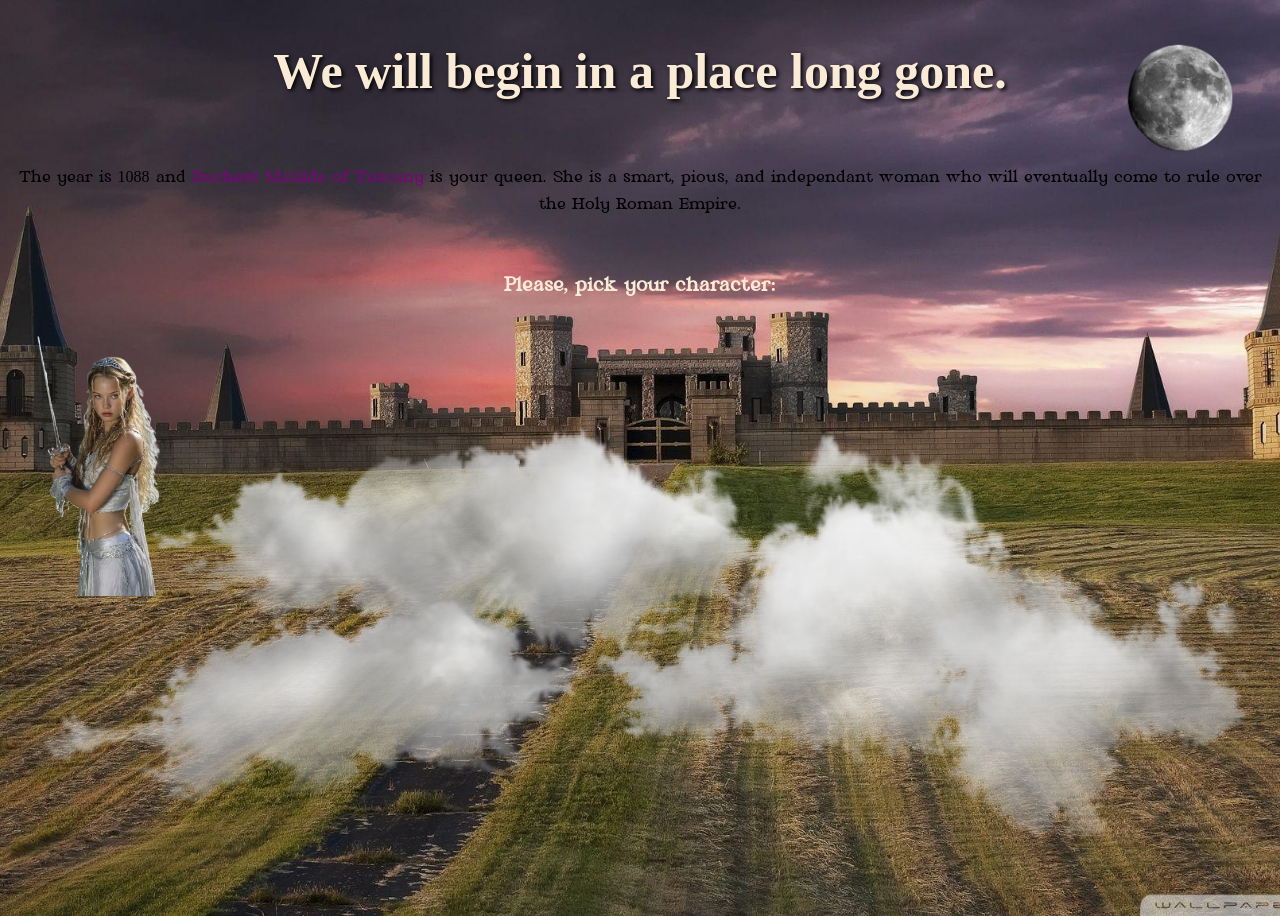
==== environ/env.02.html @ d57df48c "update" ====
<!doctype html>
<html lang="en">
<head>
    <meta charset="utf-8">
    <title>Castle RPG</title>
    <link href="env02.css" rel="stylesheet" type="text/css">
</head>

<div class="main-page">
    <body>
        <h1>We will begin in a place long gone.</h1>
        <p>
            The year is 1088 and 
            <span style="color:purple;">Duchess Matilda of Tuscany</span> 
            is your queen. She is a smart, pious, and independant woman who will eventually come to rule over the Holy Roman Empire.
        </p>

        <h3>Please, pick your character:</h3>
        <img src="second.png" width="200">
    </body>
</div>

<div class="clouds">
    <img src="clouds.png" width="2000">
</div>

<div class="moon">
     <img class="moon" src="moon.png" alt="moon" >
</div>
---- environ/env02.css ----
body {
  background-image: url("163878.jpg");
}

body {
background-image: url("163878.jpg");
background-size: cover; 
background-repeat: no-repeat; 
background-position: center; 
height: 100vh; 
}

h1 {
  text-align: center;
  color:antiquewhite;
  text-shadow: 2px 2px 4px #000000;
  font-family: BLKCHCRY;
  font-size: 50px
}

p {
    text-align: center;
    color: darkgray
    text-shadow: 2px 2px 4px #a9a9a9;
    font-family: headstone
}

@font-face {
    font-family: BLKCHCRY;
    src: url(BLKCHCRY.ttf);
}

@font-face {
    font-family: headstone;
    src: url(headstone.ttf);
}

h3 {
    font-family: headstone;
    text-align: center;
    color: antiquewhite;
}

.toolbar {
  display: flex;
  gap: 16px;
  align-items: center;
}
.toolbar .spacer {
  flex: 1 1 auto;
}

.mainpage {
    display: flex;
    gap: 20px;
}

.main-page {
    display: flex;
    flex-direction: column;
    gap: 1rem;
    margin-bottom: 0%;
}

.clouds {
    display: flex;
    justify-content: center;
    align-items: center;
    gap: 30px;
    margin-top: -250px;
}

.moon {
    position: absolute;
    top: 20px;
    right: 20px;
    width: 120px;   
    height: auto;   
     z-index: 1;
}

h1 {
    position: relative;
    z-index: 10; 
}
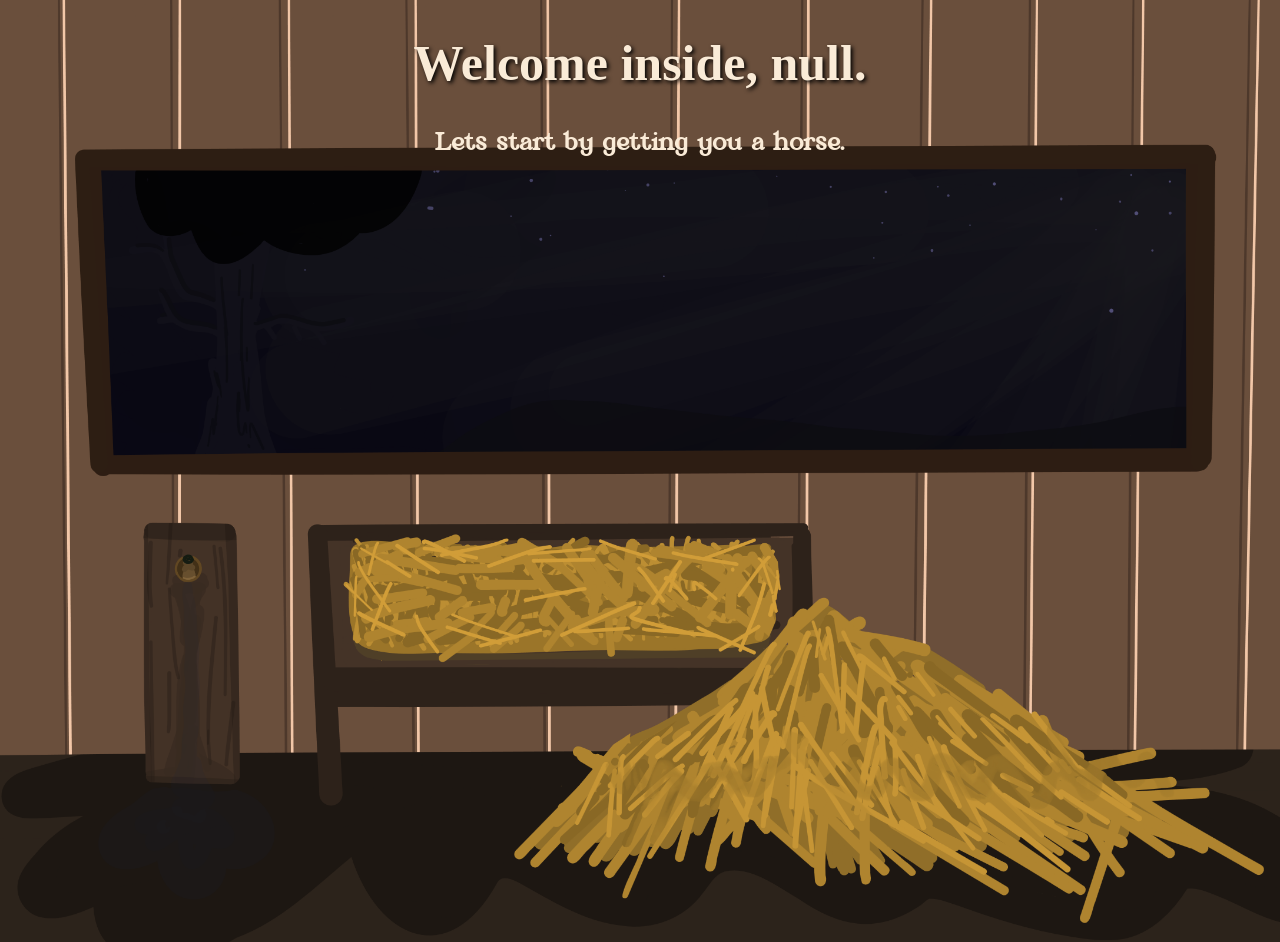
==== commit f1b349c5: "lab4" ====
--- a/environ/env.02.html
+++ b/environ/env.02.html
@@ -2,28 +2,17 @@
 <html lang="en">
 <head>
     <meta charset="utf-8">
-    <title>Castle RPG</title>
+    <title>Inside the Stable</title>
     <link href="env02.css" rel="stylesheet" type="text/css">
 </head>
 
-<div class="main-page">
-    <body>
-        <h1>We will begin in a place long gone.</h1>
-        <p>
-            The year is 1088 and 
-            <span style="color:purple;">Duchess Matilda of Tuscany</span> 
-            is your queen. She is a smart, pious, and independant woman who will eventually come to rule over the Holy Roman Empire.
-        </p>
+<body>
 
-        <h3>Please, pick your character:</h3>
-        <img src="second.png" width="200">
-    </body>
-</div>
+    <h1 id="welcome"></h1>
 
-<div class="clouds">
-    <img src="clouds.png" width="2000">
-</div>
+<script src="env02.js"></script>
 
-<div class="moon">
-     <img class="moon" src="moon.png" alt="moon" >
-</div>+<h2> Lets start by getting you a horse. </h2>
+
+</body>
+</html>
--- a/environ/env02.css
+++ b/environ/env02.css
@@ -1,9 +1,8 @@
 body {
-  background-image: url("163878.jpg");
+  background-image: url("horsestable.int.png");
 }
 
 body {
-background-image: url("163878.jpg");
 background-size: cover; 
 background-repeat: no-repeat; 
 background-position: center; 
@@ -15,14 +14,23 @@
   color:antiquewhite;
   text-shadow: 2px 2px 4px #000000;
   font-family: BLKCHCRY;
-  font-size: 50px
+  font-size: 50px;
+  text-shadow: gold;
 }
 
 p {
     text-align: center;
-    color: darkgray
+    color: antiquewhite;
     text-shadow: 2px 2px 4px #a9a9a9;
-    font-family: headstone
+    font-family: headstone;
+}
+
+h2 {
+    text-align: center;
+    font-family: headstone;
+    color: antiquewhite;
+    text-shadow: gold;
+    
 }
 
 @font-face {
@@ -39,47 +47,25 @@
     font-family: headstone;
     text-align: center;
     color: antiquewhite;
+    text-shadow: gold;
 }
 
-.toolbar {
-  display: flex;
-  gap: 16px;
-  align-items: center;
-}
-.toolbar .spacer {
-  flex: 1 1 auto;
+button {
+    background-color: #493629;
+    color: antiquewhite;
+    font-family: headstone;
+    font-size: 20px;
+    padding: 10px 25px;
+    border: 2px solid #a68b65;
+    cursor: pointer;
+    transition: all 0.2 ease;
 }
 
-.mainpage {
-    display: flex;
-    gap: 20px;
+button:hover {
+    background-color: #70523b;
+    border-color: #d4b483;
 }
 
-.main-page {
-    display: flex;
-    flex-direction: column;
-    gap: 1rem;
-    margin-bottom: 0%;
-}
-
-.clouds {
-    display: flex;
-    justify-content: center;
-    align-items: center;
-    gap: 30px;
-    margin-top: -250px;
-}
-
-.moon {
-    position: absolute;
-    top: 20px;
-    right: 20px;
-    width: 120px;   
-    height: auto;   
-     z-index: 1;
-}
-
-h1 {
-    position: relative;
-    z-index: 10; 
+button:active {
+    transform: scale(0.95);
 }
